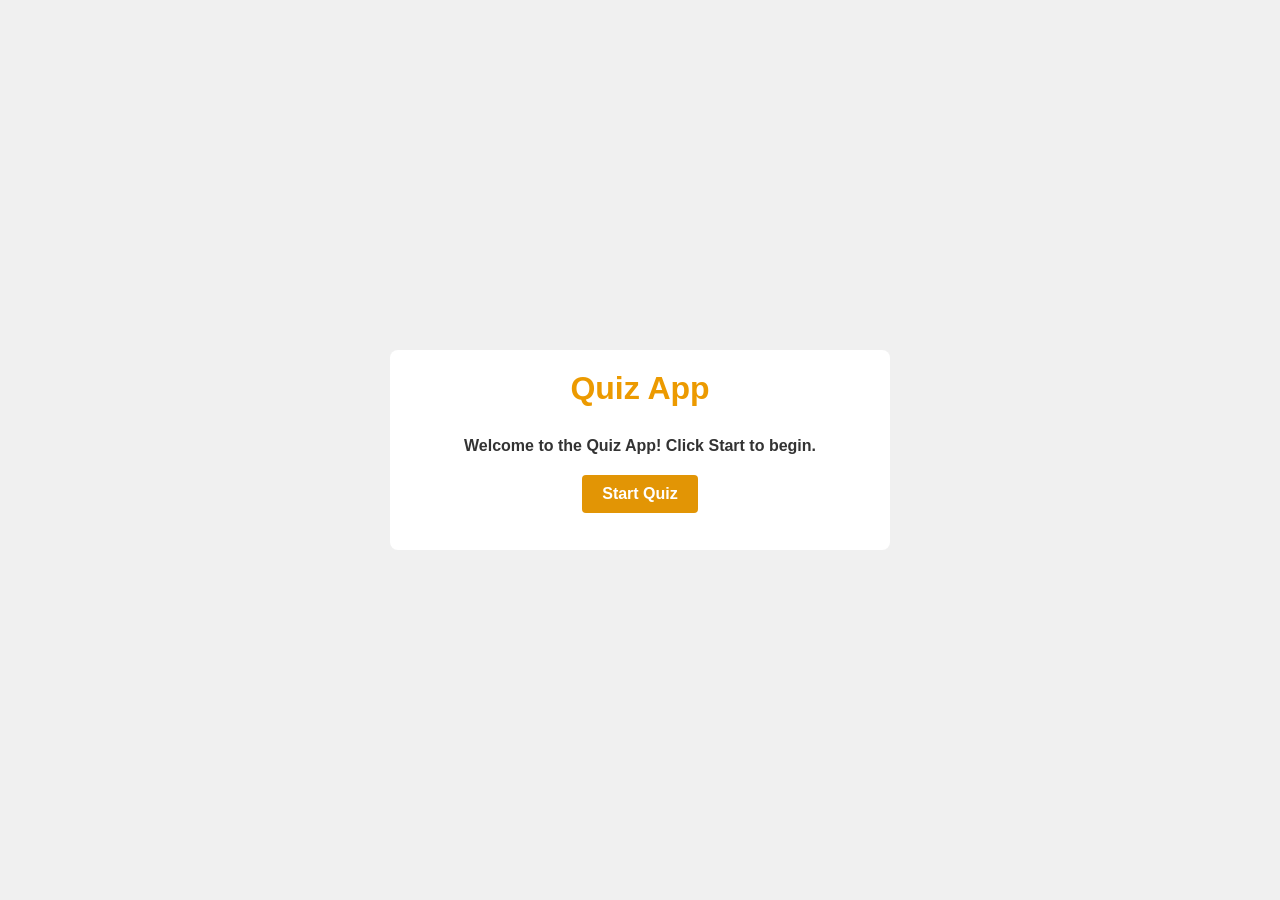
==== P3-Quiz-App/index.html @ 4f3f77e5 "Adding project" ====
<!doctype html>
<html lang="en">
  <head>
    <meta charset="UTF-8" />
    <meta name="viewport" content="width=device-width, initial-scale=1.0" />
    <title>Quiz App</title>
    <link rel="stylesheet" href="style.css" />
  </head>
  <body>
    <main id="container">
      <div class="start-screen active" id="start-screen">
        <h1>Quiz App</h1>
        <p>Welcome to the Quiz App! Click Start to begin.</p>
        <button id="start-btn">Start Quiz</button>
      </div>

      <!-- questions screen -->
      <div class="questions-container hidden" id="questions-container">
        <h1 id="question">Question Title</h1>
        <div class="question-info">
          <p>
            question<span id="q-count">1</span>of<span id="total-q">5</span>
          </p>
          <p>score: <span id="score">0</span></p>
        </div>
        <!-- answers container -->
        <div class="answer-container" id="answer-container">
          <button class="answer-btn">Answer</button>
          <button class="answer-btn">Answer</button>
          <button class="answer-btn">Answer</button>
          <button class="answer-btn">Answer</button>
        </div>
        <!-- progress -->
        <div id="progress"><div id="progress-bar"></div></div>
      </div>
      <!-- result screen -->
      <div class="result-screen hidden" id="result-screen">
        <h1>Quiz Results</h1>
        <div class="result-info">
          <p>
            Your final score is: <span id="final-score">0</span> out of
            <span id="max-score">5</span>
          </p>
          <div class="final-msg" id="result-msg">good effort! keep learning!</div>
        </div>
        <button id="restart-btn">Restart Quiz</button>
      </div>
    </main>
  </body>
</html>
---- P3-Quiz-App/style.css ----
* {
  margin: 0;
  padding: 0;
  box-sizing: border-box;
  font-family: "Poppins", sans-serif;
}
body {
  display: flex;
  justify-content: center;
  align-items: center;
  height: 100vh;
  background: #f0f0f0;
}
.container {
  background: #fff;
  padding: 20px;
  border-radius: 8px;
  box-shadow: 0 0 10px rgba(0, 0, 0, 0.1);
  width: 400px;
}
.active {
  display: block;
}
.hidden {
  display: none;
}
.start-screen {
  text-align: center;
  background-color: #fff;
  padding: 20px;
  border-radius: 8px;
  width: 500px;
  height: 200px;
}
.start-screen h1 {
  margin-bottom: 30px;
  color: #ec9a00;
}
p {
  color: #333;
  font-weight: bold;
}
.start-screen button {
  padding: 10px 20px;
  margin-top: 20px;
  font-size: 16px;
  color: #fff;
  background-color: #e29505;
  border: none;
  border-radius: 4px;
  cursor: pointer;
  font-weight: bold;
}
.start-screen button:hover {
  background-color: #c47d04;
}

/* questions container styles */
.questions-container {
  padding: 20px;
  background-color: #fff;
  border-radius: 8px;
  margin-top: 20px;
  box-shadow: 0 0 10px rgba(0, 0, 0, 0.1);
  width: 500px;
  height: 400px;
  text-transform: capitalize;
}
#question {
  font-size: 1.5rem;
  margin-bottom: 20px;
  color: #333;
  text-align: center;
}
.question-info {
  display: flex;
  justify-content: space-between;
  margin-bottom: 20px;
}
.question-info span {
  font-size: 14px;
  color: #666;
  margin-left: 5px;
  margin-right: 5px;
  font-size: 1.1em;
}
.answer-container {
  display: flex;
  flex-direction: column;
  gap: 10px;
  margin-top: 30px;
}
.answer-container button {
  padding: 10px;
  font-size: 16px;
  color: #333;
  background-color: #f0f0f0;
  border: 1px solid #ccc;
  border-radius: 4px;
  cursor: pointer;
  text-align: left;
}
.answer-container button:hover {
  background-color: #e0e0e0;
}
.answer-container button.correct {
  background-color: #4caf50;
  color: #fff;
  border: none;
}
.answer-container button.incorrect {
  background-color: #f44336;
  color: #fff;
  border: none;
}
#progress {
  width: 100%;
  height: 15px;
  background-color: #e0e0e0;
  border-radius: 10px;
  margin-top: 30px;
  overflow: hidden;
}
#progress-bar {
  height: 100%;
  background-color: #4caf50;
  width: 10%;
  transition: width 0.3s ease;
}
.result-screen {
  text-align: center;
  background-color: #fff;
  padding: 20px;
  border-radius: 8px;
  width: 500px;
  height: 230px;

}
.result-info {
background-color: #ec990018;
padding: 20px;
border-radius: 4px;
margin-top: -10px;
}
.result-screen h1 {
  margin-bottom: 30px;
  color: #ec9a00;
}
.result-screen p {
  color: #484848;
  font-weight: bold;
  font-size: 1em;
}
.final-msg{
    font-size: 1.2em;
    color: #db8b00;
    font-weight: bold;
    text-transform: capitalize;
    
}

.result-screen button {
  padding: 10px 20px;
  margin-top: 20px;
  font-size: 16px;
  color: #fff;
  background-color: #e29505;
  border: none;
  border-radius: 4px;
  cursor: pointer;
  font-weight: bold;
}
.result-screen button:hover {
  background-color: #c47d04;
}
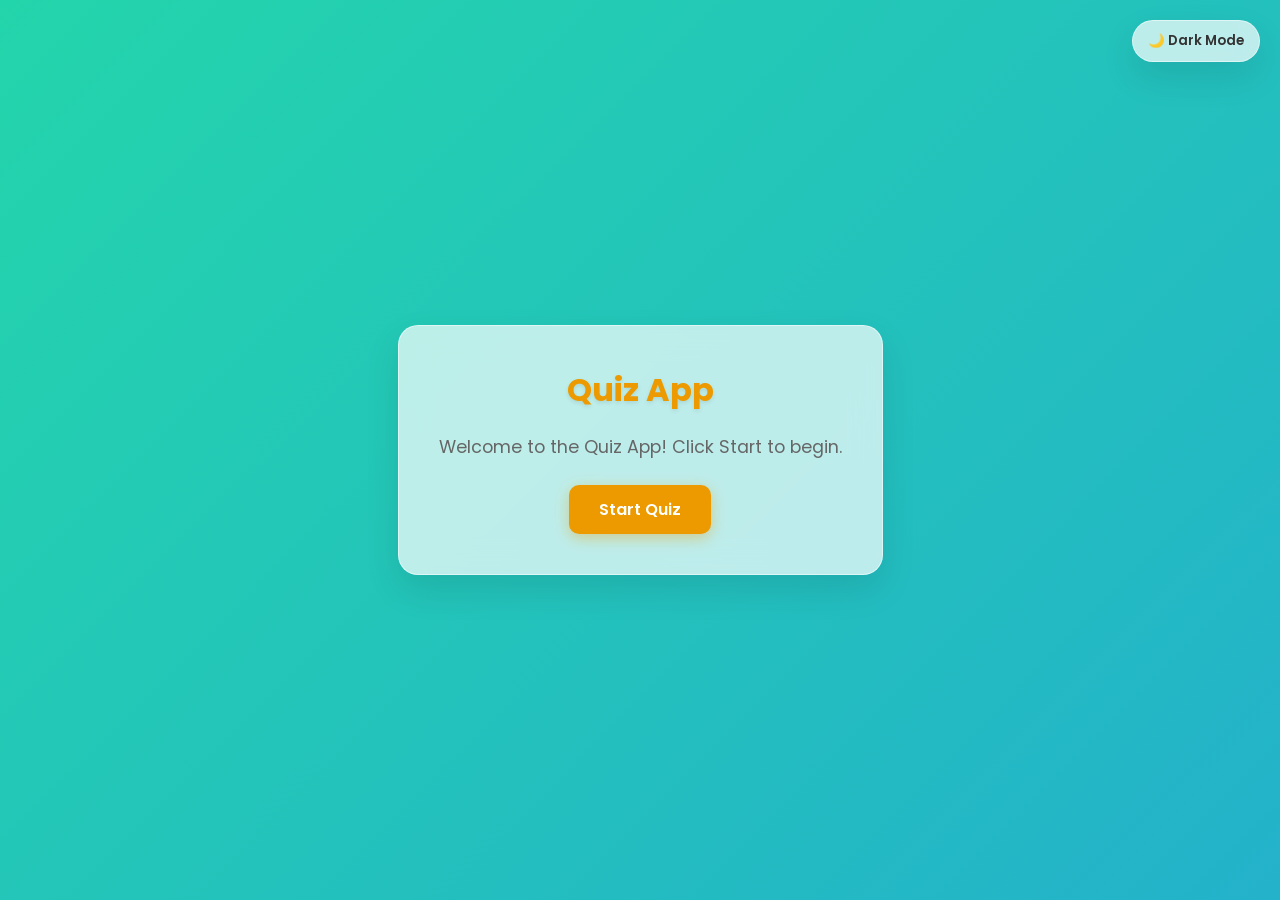
==== commit 610cb0e0: "updating the ui and logic of the app and adding new ui" ====
--- a/P3-Quiz-App/index.html
+++ b/P3-Quiz-App/index.html
@@ -3,10 +3,15 @@
   <head>
     <meta charset="UTF-8" />
     <meta name="viewport" content="width=device-width, initial-scale=1.0" />
-    <title>Quiz App</title>
+    <title>Modern Quiz App</title>
     <link rel="stylesheet" href="style.css" />
+    <link
+      href="https://fonts.googleapis.com/css2?family=Poppins:wght@400;600&display=swap"
+      rel="stylesheet"
+    />
   </head>
   <body>
+    <button id="theme-toggle" class="theme-toggle">🌙 Dark Mode</button>
     <main id="container">
       <div class="start-screen active" id="start-screen">
         <h1>Quiz App</h1>
@@ -14,26 +19,31 @@
         <button id="start-btn">Start Quiz</button>
       </div>
 
-      <!-- questions screen -->
       <div class="questions-container hidden" id="questions-container">
-        <h1 id="question">Question Title</h1>
         <div class="question-info">
           <p>
-            question<span id="q-count">1</span>of<span id="total-q">5</span>
+            Question <span id="q-count">1</span> of <span id="total-q">5</span>
           </p>
-          <p>score: <span id="score">0</span></p>
+          <p>Score: <span id="score">0</span></p>
         </div>
-        <!-- answers container -->
+
+        <h1 id="question">Question Title</h1>
+
         <div class="answer-container" id="answer-container">
-          <button class="answer-btn">Answer</button>
-          <button class="answer-btn">Answer</button>
-          <button class="answer-btn">Answer</button>
-          <button class="answer-btn">Answer</button>
+          <button class="answer-btns">Answer 1</button>
+          <button class="answer-btns">Answer 2</button>
+          <button class="answer-btns">Answer 3</button>
+          <button class="answer-btns">Answer 4</button>
         </div>
-        <!-- progress -->
-        <div id="progress"><div id="progress-bar"></div></div>
+
+        <!-- <div id="progress"><div id="progress-bar"></div></div> -->
+        <div id="progress">
+          <div id="progress-bar">
+            <div id="flame" class="flame"></div>
+          </div>
+        </div>
       </div>
-      <!-- result screen -->
+
       <div class="result-screen hidden" id="result-screen">
         <h1>Quiz Results</h1>
         <div class="result-info">
@@ -41,10 +51,13 @@
             Your final score is: <span id="final-score">0</span> out of
             <span id="max-score">5</span>
           </p>
-          <div class="final-msg" id="result-msg">good effort! keep learning!</div>
+          <div class="final-msg" id="result-msg">
+            Good effort! Keep learning!
+          </div>
         </div>
         <button id="restart-btn">Restart Quiz</button>
       </div>
     </main>
+    <script src="script.js"></script>
   </body>
 </html>
--- a/P3-Quiz-App/style.css
+++ b/P3-Quiz-App/style.css
@@ -1,175 +1,296 @@
+@import url('https://fonts.googleapis.com/css2?family=Poppins:wght@400;500;600;700&display=swap');
+
+/* --- CSS Variables for Light & Dark Mode --- */
+:root {
+  /* Light Mode Colors & Background */
+  --bg-color: #ebedee;
+  --bg-gradient: linear-gradient(-45deg, #ee7752, #e73c7e, #23a6d5, #23d5ab);
+  --card-bg: rgba(255, 255, 255, 0.7);
+  --card-border: rgba(255, 255, 255, 0.5);
+  --text-main: #333333;
+  --text-muted: #666666;
+  --primary: #ec9a00;
+  --primary-hover: #c47d04;
+  --btn-bg: rgba(255, 255, 255, 0.9);
+  --btn-border: rgba(236, 154, 0, 0.3);
+  --btn-hover: rgba(236, 154, 0, 0.1);
+  --shadow: 0 15px 35px rgba(0, 0, 0, 0.1);
+}
+
+[data-theme="dark"] {
+  /* Dark Mode Colors & Background */
+  --bg-color: #121212;
+  --bg-gradient: linear-gradient(-45deg, #141e30, #243b55, #4ca1af, #2c3e50);
+  --card-bg: rgba(30, 30, 30, 0.6);
+  --card-border: rgba(255, 255, 255, 0.1);
+  --text-main: #f5f5f5;
+  --text-muted: #b0b0b0;
+  --btn-bg: rgba(40, 40, 40, 0.9);
+  --btn-border: rgba(255, 255, 255, 0.1);
+  --btn-hover: rgba(236, 154, 0, 0.2);
+  --shadow: 0 15px 35px rgba(0, 0, 0, 0.5);
+}
+
 * {
   margin: 0;
   padding: 0;
   box-sizing: border-box;
   font-family: "Poppins", sans-serif;
-}
+  transition: background-color 0.4s ease, color 0.4s ease;
+}
+
+/* --- Animated 3D-like Background --- */
 body {
   display: flex;
   justify-content: center;
   align-items: center;
-  height: 100vh;
-  background: #f0f0f0;
-}
-.container {
-  background: #fff;
+  min-height: 100vh;
+  background: var(--bg-gradient);
+  background-size: 400% 400%;
+  animation: gradientBG 15s ease infinite;
+  color: var(--text-main);
   padding: 20px;
-  border-radius: 8px;
-  box-shadow: 0 0 10px rgba(0, 0, 0, 0.1);
-  width: 400px;
-}
-.active {
-  display: block;
-}
-.hidden {
-  display: none;
-}
-.start-screen {
+}
+
+@keyframes gradientBG {
+  0% { background-position: 0% 50%; }
+  50% { background-position: 100% 50%; }
+  100% { background-position: 0% 50%; }
+}
+
+/* Theme Toggle Button */
+.theme-toggle {
+  position: absolute;
+  top: 20px;
+  right: 20px;
+  background: var(--card-bg);
+  border: 1px solid var(--card-border);
+  color: var(--text-main);
+  padding: 10px 15px;
+  border-radius: 30px;
+  cursor: pointer;
+  font-weight: 600;
+  backdrop-filter: blur(10px);
+  box-shadow: var(--shadow);
+  z-index: 100;
+}
+
+.theme-toggle:hover {
+  transform: translateY(-2px);
+}
+
+.active { display: block; }
+.hidden { display: none !important; }
+
+/* --- 3D Glassmorphism Cards --- */
+.start-screen, .questions-container, .result-screen {
+  background: var(--card-bg);
+  backdrop-filter: blur(15px); /* Glass effect */
+  -webkit-backdrop-filter: blur(15px);
+  border: 1px solid var(--card-border);
+  padding: 40px;
+  border-radius: 20px;
+  box-shadow: var(--shadow);
+  width: 100%;
+  max-width: 500px;
   text-align: center;
-  background-color: #fff;
-  padding: 20px;
-  border-radius: 8px;
-  width: 500px;
-  height: 200px;
-}
-.start-screen h1 {
-  margin-bottom: 30px;
-  color: #ec9a00;
-}
+  /* 3D Float Animation */
+  transform: translateY(0);
+  animation: floatIn 0.6s cubic-bezier(0.23, 1, 0.32, 1) forwards;
+}
+
+@keyframes floatIn {
+  from { opacity: 0; transform: translateY(30px) scale(0.95); }
+  to { opacity: 1; transform: translateY(0) scale(1); }
+}
+
+h1 {
+  color: var(--primary);
+  margin-bottom: 20px;
+  font-weight: 700;
+  text-shadow: 0 2px 4px rgba(0,0,0,0.1);
+}
+
 p {
-  color: #333;
-  font-weight: bold;
-}
-.start-screen button {
-  padding: 10px 20px;
-  margin-top: 20px;
+  color: var(--text-muted);
+  font-size: 1.1rem;
+  margin-bottom: 25px;
+}
+
+/* Main Buttons (Start & Restart) */
+#start-btn, #restart-btn {
+  padding: 12px 30px;
   font-size: 16px;
   color: #fff;
-  background-color: #e29505;
+  background-color: var(--primary);
   border: none;
-  border-radius: 4px;
+  border-radius: 10px;
   cursor: pointer;
-  font-weight: bold;
-}
-.start-screen button:hover {
-  background-color: #c47d04;
-}
-
-/* questions container styles */
-.questions-container {
-  padding: 20px;
-  background-color: #fff;
-  border-radius: 8px;
-  margin-top: 20px;
-  box-shadow: 0 0 10px rgba(0, 0, 0, 0.1);
-  width: 500px;
-  height: 400px;
-  text-transform: capitalize;
-}
-#question {
-  font-size: 1.5rem;
-  margin-bottom: 20px;
-  color: #333;
-  text-align: center;
-}
+  font-weight: 600;
+  box-shadow: 0 4px 15px rgba(236, 154, 0, 0.4);
+  transition: all 0.3s ease;
+}
+
+#start-btn:hover, #restart-btn:hover {
+  background-color: var(--primary-hover);
+  transform: translateY(-3px) scale(1.05);
+  box-shadow: 0 6px 20px rgba(236, 154, 0, 0.6);
+}
+
+/* --- Question Info --- */
 .question-info {
   display: flex;
   justify-content: space-between;
-  margin-bottom: 20px;
-}
-.question-info span {
-  font-size: 14px;
-  color: #666;
-  margin-left: 5px;
-  margin-right: 5px;
-  font-size: 1.1em;
-}
+  margin-bottom: 25px;
+  border-bottom: 2px solid var(--btn-border);
+  padding-bottom: 15px;
+}
+
+.question-info p {
+  margin-bottom: 0;
+  font-weight: 600;
+  color: var(--text-main);
+}
+
+.question-info span { color: var(--primary); }
+
+#question {
+  font-size: 1.3rem;
+  color: var(--text-main);
+  margin-bottom: 30px;
+  line-height: 1.5;
+}
+
+/* --- Answer Buttons with 3D Hover --- */
 .answer-container {
   display: flex;
   flex-direction: column;
-  gap: 10px;
-  margin-top: 30px;
-}
-.answer-container button {
-  padding: 10px;
+  gap: 12px;
+}
+
+.answer-btns {
+  padding: 15px 20px;
   font-size: 16px;
-  color: #333;
-  background-color: #f0f0f0;
-  border: 1px solid #ccc;
-  border-radius: 4px;
+  color: var(--text-main);
+  background-color: var(--btn-bg);
+  border: 2px solid var(--btn-border);
+  border-radius: 12px;
   cursor: pointer;
   text-align: left;
-}
-.answer-container button:hover {
-  background-color: #e0e0e0;
-}
-.answer-container button.correct {
-  background-color: #4caf50;
-  color: #fff;
-  border: none;
-}
-.answer-container button.incorrect {
-  background-color: #f44336;
-  color: #fff;
-  border: none;
-}
+  font-weight: 500;
+  box-shadow: 0 4px 6px rgba(0,0,0,0.05);
+  transition: all 0.3s ease;
+}
+
+.answer-btns:hover:not(:disabled) {
+  background-color: var(--btn-hover);
+  transform: translateX(5px); /* Slide effect */
+  border-color: var(--primary);
+  box-shadow: 0 6px 12px rgba(0,0,0,0.1);
+}
+
+.answer-btns.correct {
+  background-color: #4caf50 !important;
+  color: #fff !important;
+  border-color: #4caf50 !important;
+  box-shadow: 0 0 15px rgba(76, 175, 80, 0.5);
+  transform: scale(1.02);
+}
+
+.answer-btns.incorrect {
+  background-color: #f44336 !important;
+  color: #fff !important;
+  border-color: #f44336 !important;
+  animation: shake 0.4s ease;
+}
+
+@keyframes shake {
+  0%, 100% { transform: translateX(0); }
+  25% { transform: translateX(-5px); }
+  50% { transform: translateX(5px); }
+  75% { transform: translateX(-5px); }
+}
+
+.answer-btns:disabled {
+  cursor: not-allowed;
+}
+
+/* --- Progress Bar --- */
+/* Progress Bar-ka */
 #progress {
   width: 100%;
-  height: 15px;
-  background-color: #e0e0e0;
+  height: 12px;
+  background-color: #e0e0e0; /* Midabka dambe */
   border-radius: 10px;
-  margin-top: 30px;
-  overflow: hidden;
-}
+  margin-top: 40px; 
+  position: relative;
+}
+
 #progress-bar {
   height: 100%;
-  background-color: #4caf50;
-  width: 10%;
-  transition: width 0.3s ease;
-}
-.result-screen {
-  text-align: center;
-  background-color: #fff;
-  padding: 20px;
-  border-radius: 8px;
-  width: 500px;
-  height: 230px;
-
-}
+  background: linear-gradient(90deg, #ff8c00, #ff4500);
+  width: 0%; /* Wuxuu ka bilaabanayaa 0 */
+  border-radius: 10px;
+  position: relative;
+  transition: width 0.5s ease;
+}
+
+/* Dabka (The Flame) */
+.flame {
+  position: absolute;
+  right: -10px;
+  top: -25px;
+  width: 20px;
+  height: 25px;
+  background: radial-gradient(circle at bottom, #fff, #ffea00 20%, #ff8c00 50%, #ff4500 100%);
+  border-radius: 50% 50% 20% 20% / 60% 60% 40% 40%;
+  box-shadow: 0 0 15px #ff4500;
+  animation: flicker 0.1s infinite alternate;
+  transform-origin: bottom center;
+  display: none; /* Wuu qarsan yahay ilaa su'aashu bilowdo */
+}
+
+@keyframes flicker {
+  0% { transform: rotate(-2deg) scaleX(0.9); }
+  100% { transform: rotate(2deg) scaleX(1.1); }
+}
+
+/* --- Result Screen --- */
 .result-info {
-background-color: #ec990018;
-padding: 20px;
-border-radius: 4px;
-margin-top: -10px;
-}
-.result-screen h1 {
-  margin-bottom: 30px;
-  color: #ec9a00;
-}
-.result-screen p {
-  color: #484848;
+  background-color: var(--btn-hover);
+  padding: 25px;
+  border-radius: 15px;
+  margin-bottom: 25px;
+  border: 1px solid var(--btn-border);
+}
+
+.final-msg {
+  font-size: 1.3rem;
+  color: var(--primary);
   font-weight: bold;
-  font-size: 1em;
-}
-.final-msg{
-    font-size: 1.2em;
-    color: #db8b00;
-    font-weight: bold;
-    text-transform: capitalize;
-    
-}
-
-.result-screen button {
-  padding: 10px 20px;
-  margin-top: 20px;
-  font-size: 16px;
-  color: #fff;
-  background-color: #e29505;
-  border: none;
-  border-radius: 4px;
-  cursor: pointer;
-  font-weight: bold;
-}
-.result-screen button:hover {
-  background-color: #c47d04;
-}       
+  margin-top: 15px;
+}
+
+/* --- Responsive Design (Mobile Friendly) --- */
+@media (max-width: 600px) {
+  .start-screen, .questions-container, .result-screen {
+    padding: 25px 20px;
+    border-radius: 15px;
+  }
+  
+  h1 { font-size: 1.8rem; }
+  
+  #question { font-size: 1.1rem; }
+  
+  .answer-btns {
+    padding: 12px 15px;
+    font-size: 14px;
+  }
+  
+  .theme-toggle {
+    top: 10px;
+    right: 10px;
+    font-size: 14px;
+    padding: 8px 12px;
+  }
+}
